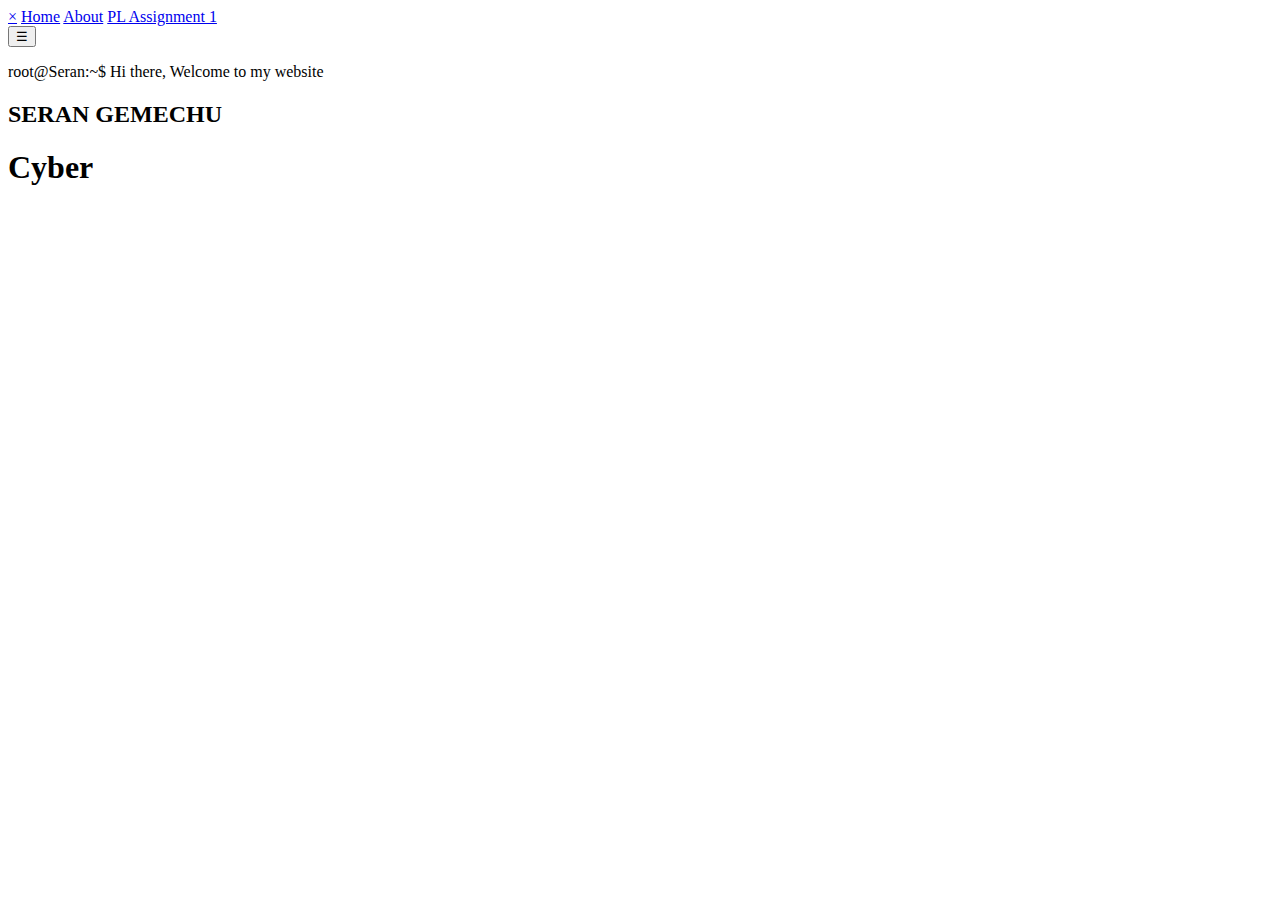
==== index.html @ a6ff2e0e "Add files via upload" ====
<!DOCTYPE html>
<html lang="en">
  <head>
    <meta charset="UTF-8" />
    <meta name="viewport" content="width=device-width, initial-scale=1.0" />
    <meta http-equiv="X-UA-Compatible" content="ie=edge" />
    <title>My Website</title>
    <link rel="stylesheet" href="style.css" />
    <link href="https://use.fontawesome.com/releases/v5.0.7/css/all.css" rel="stylesheet">
  </head>
  <body>    
    
  
    
    

    <!-- Hero section -->
    <section id="hero" class="text-white tm-font-big tm-parallax">
      
      <!-- Navigation -->
      <div id="mySidebar" class="sidebar">
        <a href="javascript:void(0)" class="closebtn" onclick="closeNav()">×</a>
        <a href="index.html">Home</a>
        <a href="about.html">About</a>
        <a href="project.html">PL Assignment 1</a>
      </div>
      
      
      <div id="main">
        <button class="openbtn" onclick="openNav()">☰</button> 
      </div>
      
      <div class="text-center tm-hero-text-container">
        
        <div class="tm-hero-text-container-inner">
          <p class="line-1 terminal">root@Seran:~$ Hi there, Welcome to my website</p>
            <h2 class="seran">SERAN GEMECHU</h2>
            <h1>
              <a class="typewrite" data-period="1000" data-type='[ "Cyber Security", "Software Engineering", "Web Development", "Information Technology" ]'>
                <span class="wrap"></span>
              </a>
            </h1>
        </div>        
      <!-- </div>
      <div class="tm-intro-next">
        <a href="#introduction" class="text-center tm-down-arrow-link">
          <i class="fas fa-3x fa-caret-down tm-down-arrow"></i>
        </a>
      </div>       -->
    </section>


    <!-- JAVASCRIPT--> 
<script>
  function openNav() {
    document.getElementById("mySidebar").style.width = "250px";
    document.getElementById("mySidebar").style.height = "200px";
    document.getElementById("main").style.marginLeft = "250px";
  }
  
  function closeNav() {
    document.getElementById("mySidebar").style.width = "0";
    document.getElementById("main").style.marginLeft= "0";
  }

  var TxtType = function(el, toRotate, period) {
        this.toRotate = toRotate;
        this.el = el;
        this.loopNum = 0;
        this.period = parseInt(period, 10) || 2000;
        this.txt = '';
        this.tick();
        this.isDeleting = false;
    };

    TxtType.prototype.tick = function() {
        var i = this.loopNum % this.toRotate.length;
        var fullTxt = this.toRotate[i];

        if (this.isDeleting) {
        this.txt = fullTxt.substring(0, this.txt.length - 1);
        } else {
        this.txt = fullTxt.substring(0, this.txt.length + 1);
        }
        this.el.innerHTML = '<span class="wrap">'+this.txt+'</span>';
        var that = this;
        var delta = 200 - Math.random() * 100;
        if (this.isDeleting) { 
          delta /= 2; 
        }
        if (!this.isDeleting && this.txt === fullTxt) {
        delta = this.period;
        this.isDeleting = true;
        } else if (this.isDeleting && this.txt === '') {
        this.isDeleting = false;
        this.loopNum++;
        delta = 500;
        }
        setTimeout(function() {
        that.tick();
        }, delta);
    };

    window.onload = function() {
        var elements = document.getElementsByClassName('typewrite');
        for (var i=0; i<elements.length; i++) {
            var toRotate = elements[i].getAttribute('data-type');
            var period = elements[i].getAttribute('data-period');
            if (toRotate) {
              new TxtType(elements[i], JSON.parse(toRotate), period);
            }
        }
        // INJECT CSS
        var css = document.createElement("style");
        css.type = "text/css";
        css.innerHTML = ".typewrite > .wrap { border-right: 0.088em solid #fff}";
        document.body.appendChild(css);
    };
  </script>
  </body>
</html>
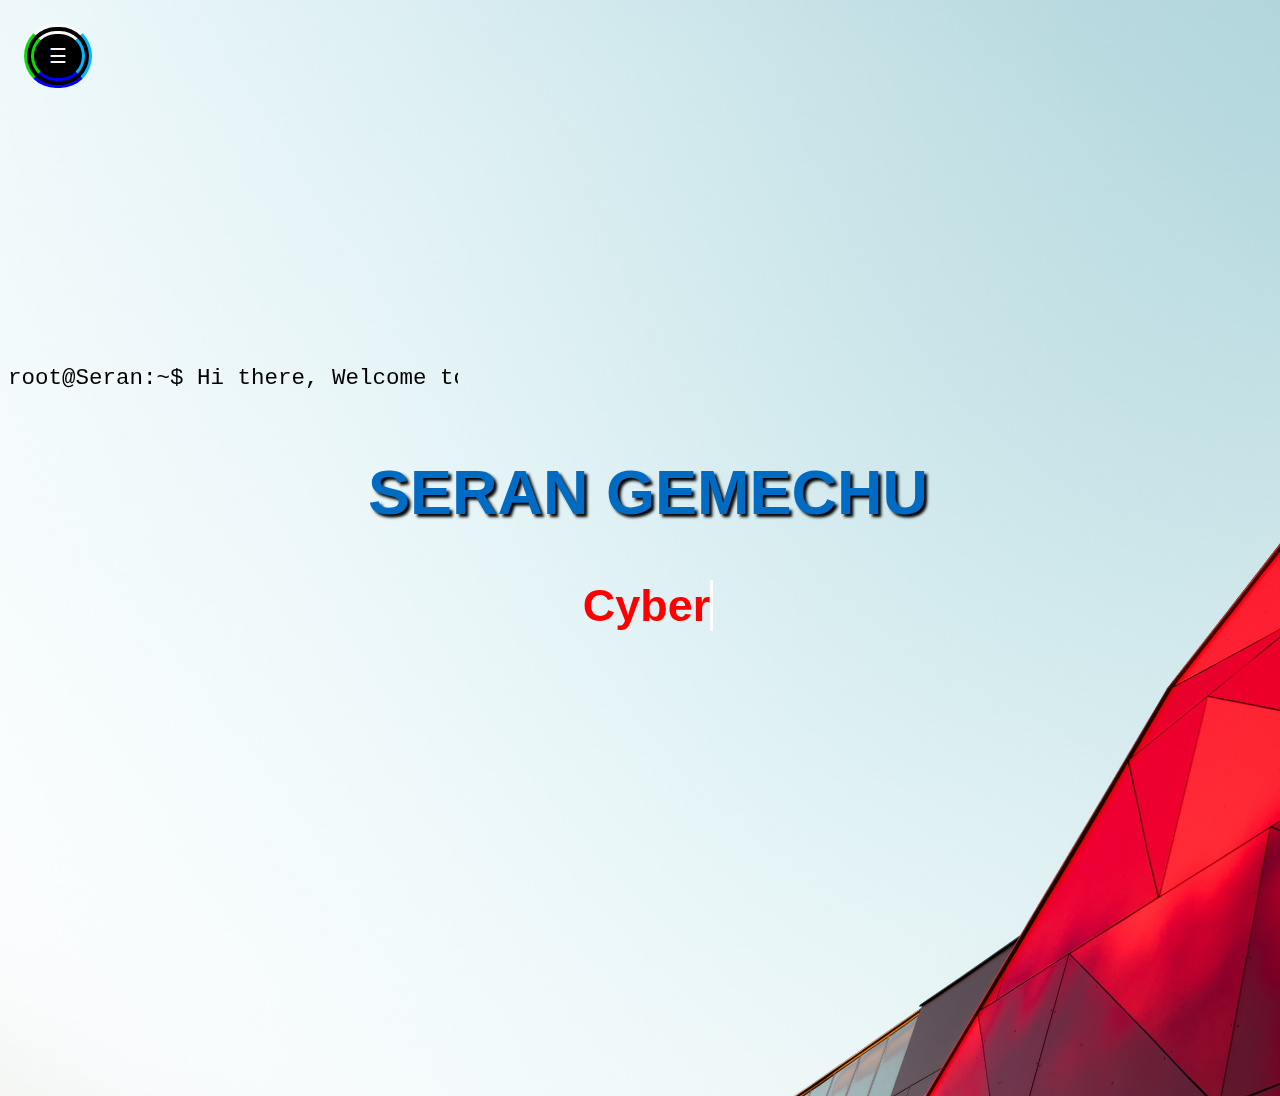
==== commit c87d83eb: "Update index.html" ====
--- a/index.html
+++ b/index.html
@@ -23,6 +23,7 @@
         <a href="index.html">Home</a>
         <a href="about.html">About</a>
         <a href="project.html">PL Assignment 1</a>
+        <a href="proj.html">PL Assignment 3</a>
       </div>
       
       
@@ -118,4 +119,4 @@
     };
   </script>
   </body>
-</html>+</html>
--- a/style.css
+++ b/style.css
@@ -0,0 +1,369 @@
+/*
+
+The Town
+
+https://templatemo.com/tm-525-the-town
+
+*/ 
+
+html {
+  font-size: 18px;
+}
+
+body {
+ 
+  background-size: auto;
+}
+
+a {
+  transition: all 0.3s ease;
+}
+
+a:hover,
+a:focus {
+  text-decoration: none;
+}
+
+a:focus {
+  outline: none;
+}
+
+.btn {
+  padding: 8px 32px;
+}
+
+
+/* .btn:hover {
+  background-color: #ced4da;
+} */
+
+.tm-section-pad-top {
+  padding-top: 5px;
+}
+
+.tm-text-primary {
+  color: #3496d8;
+  font-size: 23px;
+  text-align: center;
+}
+
+
+
+.tm-font-big {
+  font-size: 1.25rem;
+}
+
+.tm-btn-primary {
+  color: white;
+  background-color: #3496d8;
+  padding: 14px 35px;
+  border-radius: 30px;
+}
+
+/* .tm-btn-primary:hover,
+.tm-btn-primary:focus {
+  color: white;
+  background-color: #000000;
+}
+ */
+
+/*------------------------------------*/
+body {
+  background-image:url('bg.jpg'); 
+  background-size: cover;
+  font-family: "Lato", sans-serif;
+}
+.center {
+  display: block;
+  margin-left: auto;
+  margin-right: auto;
+  width: 200px;
+}
+.sidebar {
+  height: 25%;
+  width: 0;
+  position: fixed;
+  z-index: 0;
+  top: 100;
+  left: 110;
+  background-color: rgb(0, 0, 0);
+  overflow-x: hidden;
+  transition: 0.7s;
+  padding-top: 30px;
+  
+}
+
+.sidebar a {
+  padding: 8px 8px 8px 32px;
+  text-decoration: none;
+  font-size: 25px;
+  color: #ffffff;
+  display: table;
+  transition: 0.3s;
+}
+
+
+.sidebar a:hover {
+  color: #0bda04;
+}
+
+.sidebar .closebtn {
+  position: absolute;
+  top: 0;
+  right: 1px;
+  font-size: 36px;
+  margin-left: 10px;
+}
+
+.openbtn {
+  font-size: 20px;
+  cursor: pointer;
+  background-color: rgb(0, 0, 0);
+  color: rgb(248, 248, 248);
+  padding: 10px 15px;
+  border-radius: 1000px;
+  border-style: double;
+  border-width: 10px;
+  border-color: rgb(51, 255, 0);
+  border-top-color: #fafafa;
+  border-left-color: #0bda04;
+  border-right-color: rgb(0, 183, 255);
+  border-bottom-color: blue;
+  
+}
+
+
+.openbtn:hover {
+  background-color: rgb(243, 0, 211);
+}
+
+#main {
+  transition: margin-left .5s;
+  padding: 16px;
+}
+
+/* On smaller screens, where height is less than 450px, change the style of the sidenav (less padding and a smaller font size) */
+@media screen and (max-height: 450px) {
+  .sidebar {padding-top: 15px;}
+  .sidebar a {font-size: 18px;}
+}
+/*
+.dropdown-menu {
+  text-align: center;
+}
+*/
+/* Hero */
+
+
+#hero {
+ /* background-image: url(../img/bg.jpg);*/
+  background-repeat: no-repeat;
+  background-size: cover;
+  height: 120vh;
+  min-height: 355px;
+  position: relative;
+}
+
+
+.tm-hero-text-container {
+  position: fixed;
+  width: 100%;
+  height: 100%;
+  display: flex;
+  flex-flow: column;
+  justify-content: center;
+}
+
+.tm-hero-text-container-inner {
+  margin-top: -90px;
+  color: #3496d8;
+  text-align: center;
+}
+
+.seran {
+  text-align: center;
+  font-size: 3.5rem;
+  color: rgb(0, 107, 194);
+  text-align: center;
+  text-shadow: 3px 3px 3px rgb(0, 0, 0);
+}
+
+
+
+.tm-intro-next {
+  position: absolute;
+  bottom: 100px;
+  left: 0;
+  right: 0;
+}
+
+
+/* Introduction */
+
+.tm-section-title {
+  font-size: 2.6rem;
+  font-family: Cambria, Cochin, Georgia, Times, 'Times New Roman', serif;
+  text-align: center;
+  font-weight: normal;
+  border-radius: 30px;
+  color: #ffffff;
+  text-decoration: double;
+  text-shadow: 3px 3px 3px rgb(0, 0, 0);
+  text-overflow: clip;
+}
+#introduction {
+  background-color: #162e3d;
+}
+.description {
+  text-align: center;
+  font-size: 1.2rem;
+  font-weight: normal;
+  color: #fafafa;
+}
+
+.tm-intro-text {
+  font-size: 1.2rem;
+  line-height: 1.4;
+  color: black;
+}
+.progl {
+  color: #20b9ff;
+  text-decoration: underline;
+  font-style: oblique;
+  font-size: 30px;
+  text-shadow: 3px 3px 3px rgb(4, 65, 233);
+  font-family: 'Trebuchet MS', 'Lucida Sans Unicode', 'Lucida Grande', 'Lucida Sans', Arial, sans-serif;
+}
+.undprog {
+  color: #fff025;
+  font-style: normal;
+  font-size: 20px;
+}
+.interests {
+  color: #20b9ff;
+  text-decoration: underline;
+  font-style: oblique;
+  font-size: 30px;
+  text-shadow: 3px 3px 3px rgb(4, 65, 233);
+  font-family: 'Trebuchet MS', 'Lucida Sans Unicode', 'Lucida Grande', 'Lucida Sans', Arial, sans-serif;
+}
+.undint {
+  color: #fff025;
+
+  font-style: normal;
+  font-size: 20px;
+}
+.books {
+  color: #20b9ff;
+  text-decoration: underline;
+  font-style: oblique;
+  font-size: 30px;
+  text-shadow: 3px 3px 3px rgb(4, 65, 233);
+  font-family: 'Trebuchet MS', 'Lucida Sans Unicode', 'Lucida Grande', 'Lucida Sans', Arial, sans-serif;
+}
+.undbooks {
+  color: #fff025;
+
+  font-style: normal;
+  font-size: 20px;
+}
+
+/* Work */
+
+.project {
+  color: #000000;
+  text-align: center;
+  text-decoration: underline;
+  font-style: oblique;
+  -webkit-animation: glow 1s ease-in-out infinite alternate;
+  -moz-animation: glow 1s ease-in-out infinite alternate;
+  animation: glow 1s ease-in-out infinite alternate;
+  font-size: 36px;
+  text-shadow: 3px 3px 3px rgb(44, 248, 3);
+  font-family: 'Trebuchet MS', 'Lucida Sans Unicode', 'Lucida Grande', 'Lucida Sans', Arial, sans-serif;
+}
+@-webkit-keyframes glow {
+  from {
+    text-shadow: 0 0 10px #fff, 0 0 20px #fff, 0 0 30px #e60073, 0 0 40px #e60073, 0 0 50px #e60073, 0 0 60px #e60073, 0 0 70px #e60073;
+  }
+  
+  to {
+    text-shadow: 0 0 20px #fff, 0 0 30px #ff4da6, 0 0 40px #ff4da6, 0 0 50px #ff4da6, 0 0 60px #ff4da6, 0 0 70px #ff4da6, 0 0 80px #ff4da6;
+  }
+}
+
+.webdev {
+  color: #ffffff;
+  font-style: oblique;
+  font-size: 25px;
+  }
+
+  /* CONTACT */
+  
+  #contact {
+    background-color: #000000;
+
+  }
+/* COOL EFFECTS HERE */
+
+
+
+/* Global */
+
+
+.line-1{
+    color: #000000;
+    font-family: monospace;
+    width: 20em;
+    margin: 110 auto;
+    font-size: 100%;
+    white-space: nowrap;
+    overflow: hidden;
+    transform: translateY(-50%);    
+}
+.line-2{
+  color: #f8f8f8;
+  font-family: monospace;
+  width: 20em;
+  font-size: 100%;
+  white-space: nowrap;
+  overflow: hidden;
+  /* transform: translateY(-50%);     */
+}
+/* Animation */
+.terminal{
+  animation: typewriter 4s steps(34) 1s 1 normal both,
+     
+  blinkTextCursor 500ms steps(34) infinite normal;
+}
+.terminal2{
+  animation: typewriter 4s steps(34) 1s 1 normal both,
+  blinkTextCursor 50ms steps(34) infinite normal;
+
+}
+@keyframes typewriter{
+  from{width: 0;}
+  to{width: 25em;}
+}
+@keyframes blinkTextCursor{
+  from{border-right-color: rgba(0, 255, 42, 0.75);}
+  to{border-right-color: transparent;}
+}
+
+/* I LOVE TO CREATE */
+
+
+
+.typewrite { 
+  color:rgb(255, 0, 0); 
+  
+}
+.pro { 
+  color:rgb(231, 231, 231); 
+  
+}
+
+.fas{
+  color: #ff0000;
+
+}